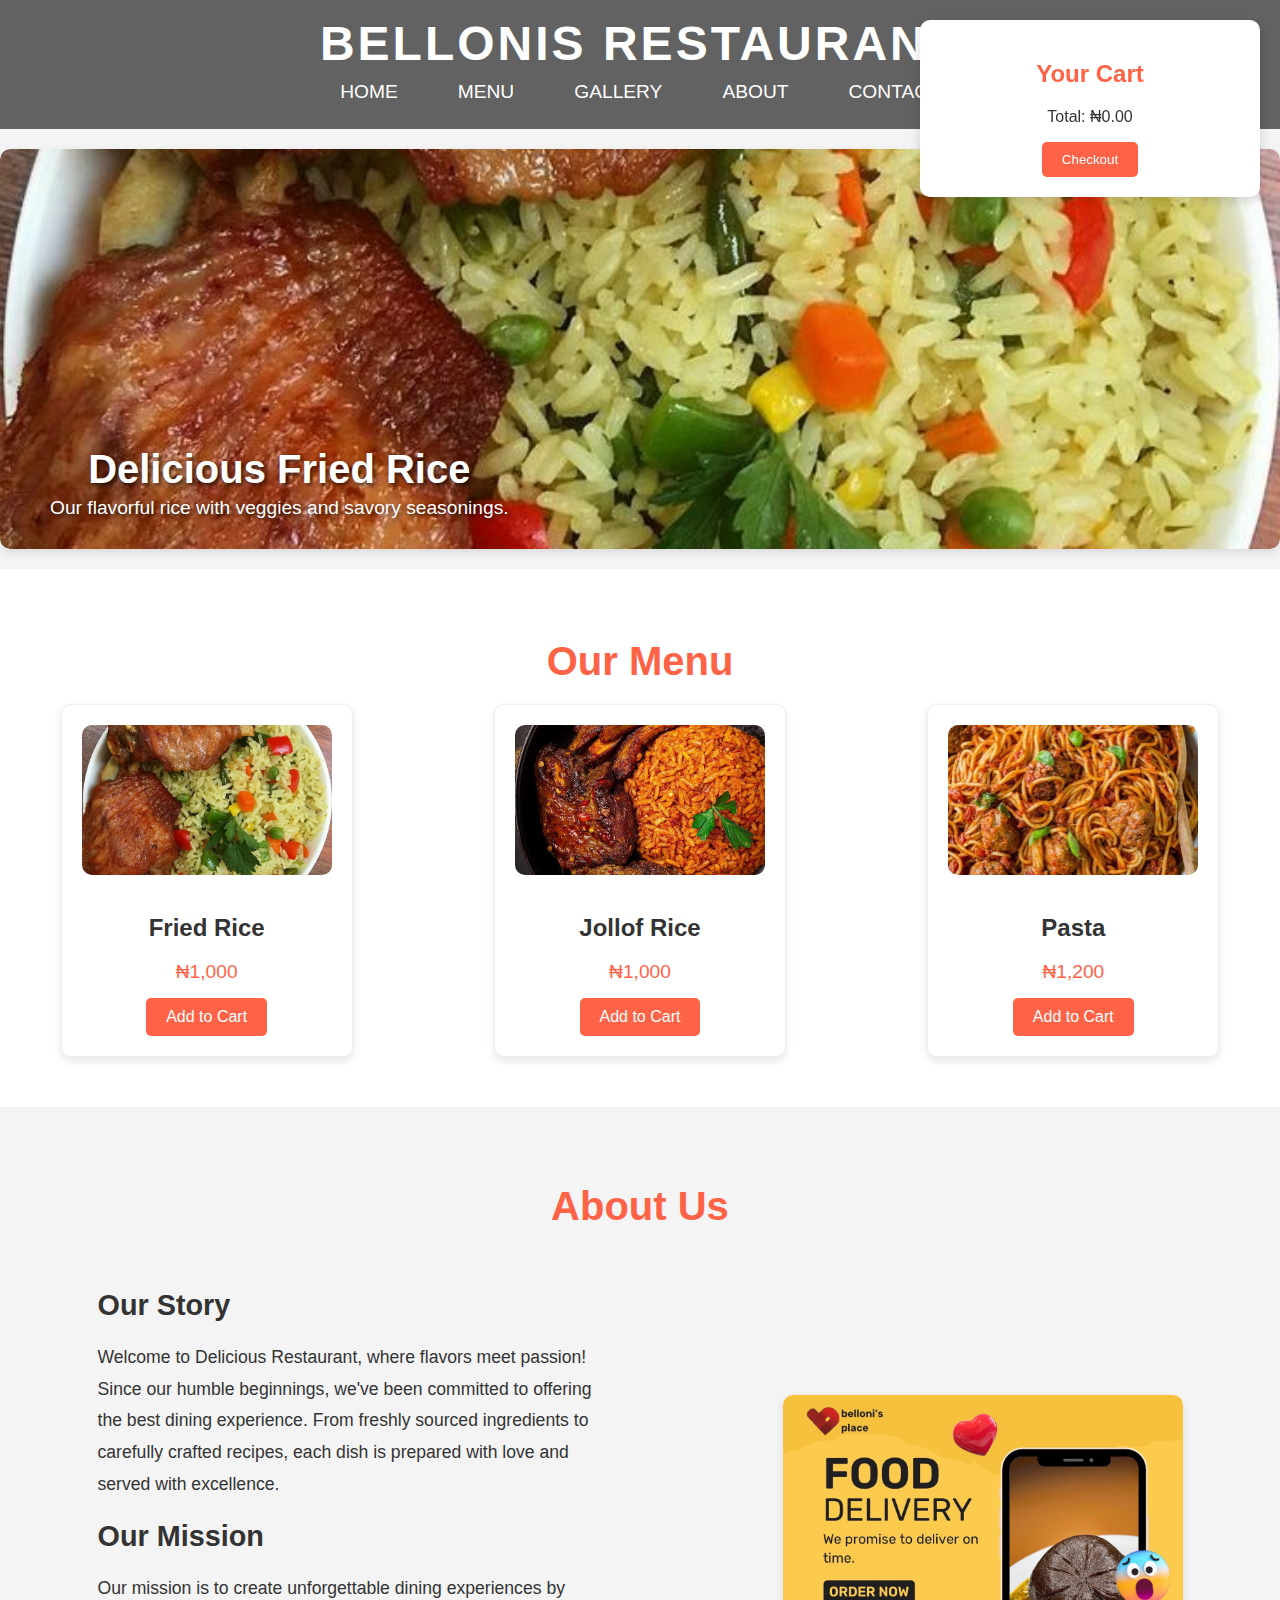
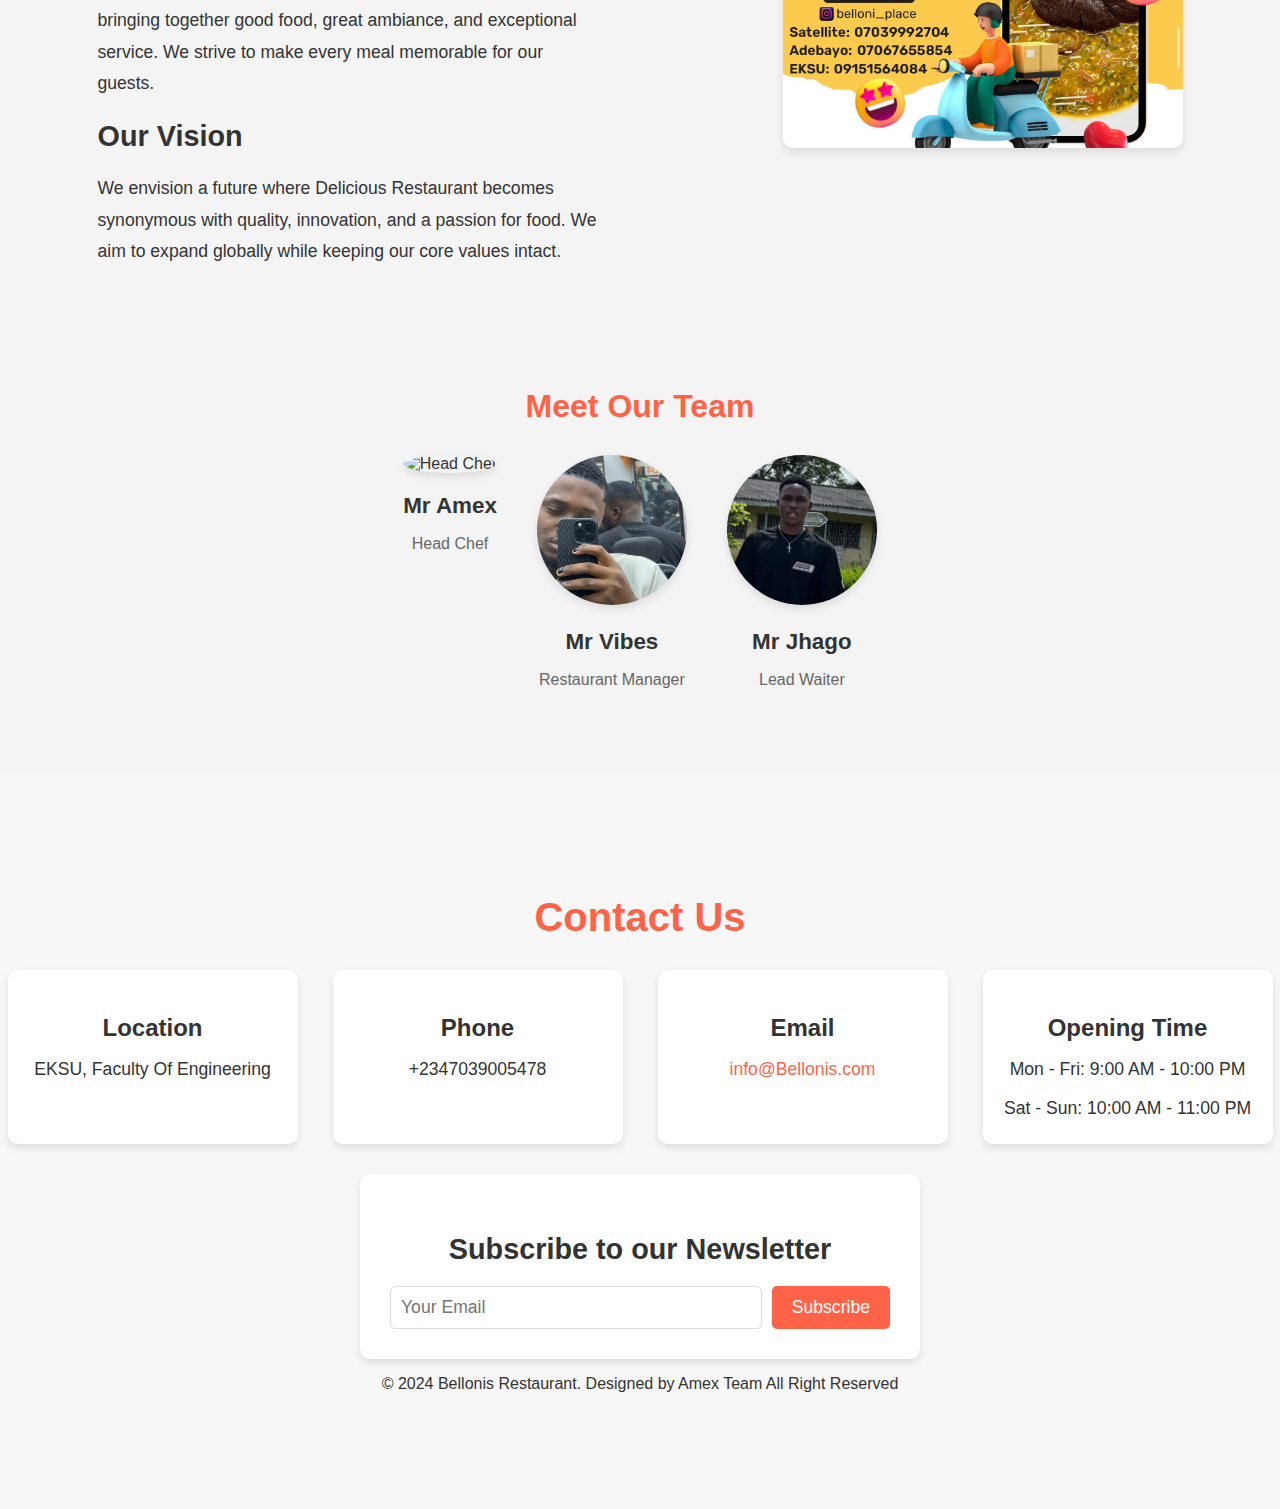
==== index.html @ e288bd01 "Add files via upload" ====
<!DOCTYPE html>
<html lang="en">
<head>
    <meta charset="UTF-8">
    <meta name="viewport" content="width=device-width, initial-scale=1.0">
    <title>Restaurant</title>
    <link rel="stylesheet" href="styles.css">
</head>
<body>
    <header>
        <h1> Bellonis Restaurant</h1>
        <nav>
            <ul>
                <li><a href="#home">Home</a></li>
                <li class="dropdown">
                    <a href="#" class="dropbtn">Menu</a>
                    <div class="dropdown-content">
                        <a href="food.html">Food</a> <!-- Link to desserts page -->
                        <a href="protein.html">Protein</a>
                        <a href="drinks.html">Drinks</a>
                    </div>
                    <li><a href="gallery.html">Gallery</a></li>    
                <li><a href="about.html">About</a></li>
                <li><a href="#contact">Contact</a></li>
            </ul>
        </nav>
    </header>

    <section id="home">
        <div class="slider">
            <div class="slide current">
                <img src="Image/slide fried.jpeg" alt="Fried Rice">
                <div class="caption">
                    <h2>Delicious Fried Rice</h2>
                    <p>Our flavorful rice with veggies and savory seasonings.</p>
                </div>
            </div>
            <div class="slide">
                <img src="Image/Slide JOLLF.jpeg" alt="Jollof Rice">
                <div class="caption">
                    <h2>Spiced Jollof Rice</h2>
                    <p>Savory, spiced tomato rice in town</p>
                </div>
            </div>
            <div class="slide">
                <img src="Image/slider pasta.jpeg" alt=" Pasta">
                <div class="caption">
                    <h2>Delightful Pasta</h2>
                    <p>A perfect blend of taste and texture</p>
                </div>
    </section>

    <section id="menu">
        <h2>Our Menu</h2>
        <div class="menu-items">
            <div class="menu-item">
                <img src="Image/slide fried.jpeg" alt="Fried Rice">
                <div class="menu-item-details">
                    <h3>Fried Rice</h3>
                    <p>₦1,000</p>
                    <button class="add-to-cart" data-item="Fried Rice" data-price="1000">Add to Cart</button>
                </div>
            </div>
            <div class="menu-item">
                <img src="Image/Slide JOLLF.jpeg" alt="Burger">
                <div class="menu-item-details">
                    <h3>Jollof Rice </h3>
                    <p>₦1,000</p>
                    <button class="add-to-cart" data-item="Jollof Rice" data-price="1000">Add to Cart</button>
                </div>
            </div>
            <div class="menu-item">
                <img src="Image/slider pasta.jpeg" alt="Pasta">
                <div class="menu-item-details">
                    <h3>Pasta</h3>
                    <p>₦1,200</p>
                    <button class="add-to-cart" data-item="Pasta" data-price="1200">Add to Cart</button>
                </div>
            </div>
        </div>
    </section>
    

    <section id="about-us">
        <h1>About Us</h1>
        <div class="about-content">
            <div class="about-text">
                <h2>Our Story</h2>
                <p>Welcome to Delicious Restaurant, where flavors meet passion! Since our humble beginnings, we've been committed to offering the best dining experience. From freshly sourced ingredients to carefully crafted recipes, each dish is prepared with love and served with excellence.</p>
                
                <h2>Our Mission</h2>
                <p>Our mission is to create unforgettable dining experiences by bringing together good food, great ambiance, and exceptional service. We strive to make every meal memorable for our guests.</p>

                <h2>Our Vision</h2>
                <p>We envision a future where Delicious Restaurant becomes synonymous with quality, innovation, and a passion for food. We aim to expand globally while keeping our core values intact.</p>
            </div>

            <div class="about-image">
                <img src="Image/bellonis.jpeg" alt="Bellonis Restaurant">
            </div>
        </div>

        <div class="team-section">
            <h2>Meet Our Team</h2>
            <div class="team-members">
                <div class="team-member">
                    <img src="Image/Amex.png" alt="Head Chef">
                    <h3>Mr Amex</h3>
                    <p>Head Chef</p>
                </div>
                <div class="team-member">
                    <img src="Image/Vibes.png" alt="Restaurant Manager">
                    <h3>Mr Vibes</h3>
                    <p>Restaurant Manager</p>
                </div>
                <div class="team-member">
                    <img src="Image/Jhago.png" alt="Lead Waiter">
                    <h3>Mr Jhago</h3>
                    <p>Lead Waiter</p>
                </div>
            </div>
        </div>
    </section>
    <section id="contact">
        <section id="contact">
            <h2>Contact Us</h2>
        
            <div class="contact-info">
                <div class="info-item">
                    <h3>Location</h3>
                    <p>EKSU, Faculty Of Engineering</p>
                </div>
                <div class="info-item">
                    <h3>Phone</h3>
                    <p>+2347039005478</p>
                </div>
                <div class="info-item">
                    <h3>Email</h3>
                    <p><a href="mailto:Saheedkareem815@gmail.com">info@Bellonis.com</a></p>
                </div>
                <div class="info-item">
                    <h3>Opening Time</h3>
                    <p>Mon - Fri: 9:00 AM - 10:00 PM</p>
                    <p>Sat - Sun: 10:00 AM - 11:00 PM</p>
                </div>
            </div>
        
            <div class="newsletter">
                <h3>Subscribe to our Newsletter</h3>
                <form id="newsletter-form">
                    <input type="email" placeholder="Your Email" required>
                    <button type="submit">Subscribe</button>
                </form>
            </div>
        
            <footer>
                <p>&copy; 2024 Bellonis Restaurant. Designed by Amex Team All Right Reserved</p>
            </footer>
        </section>
        <button id="back-to-top" title="Go to top">↑</button>
    <div id="cart">
        <h2>Your Cart</h2>
        <ul id="cart-items"></ul>
        <p>Total: ₦<span id="total-price">0.00</span></p>
        <button id="checkout">Checkout</button>
    </div>


    <script src="script.js"></script>
</body>
</html>
---- styles.css ----
/* General Styling */
body {
    font-family: 'Poppins', sans-serif;
    margin: 0;
    padding: 0;
    background-color: #f4f4f4;
    color: #333;
    text-align: center;
}

/* Header Styling */
header {
    background: linear-gradient(rgba(0, 0, 0, 0.6), rgba(0, 0, 0, 0.6)), url('restaurant-header.jpg') no-repeat center center/cover;
    color: #fff;
    text-align: center;
    padding: 80px 0;
    position: relative;
}

header h1 {
    font-size: 3rem;
    font-weight: 700;
    letter-spacing: 3px;
    text-transform: uppercase;
    margin: 0;
}
h2 {
    margin: 20px 0;
}


/* Navigation */
nav ul {
    list-style-type: none;
    padding: 0;
    display: flex;
    justify-content: center;
    gap: 20px;
}

nav ul li {
    display: inline;
}

nav ul li a {
    color: #fff;
    text-decoration: none;
    font-size: 1.2rem;
    text-transform: uppercase;
    padding: 10px 20px;
    border-radius: 5px;
    transition: background-color 0.3s ease-in-out;
}

nav ul li a:hover {
    background-color: #ff6347;
}


.navbar {
    display: flex;
    align-items: center;
    justify-content: space-between;
    max-width: 1200px;
    margin: 0 auto;
    padding: 0 20px;
}

.logo img {
    width: 120px;
    height: auto;
}

.nav-links {
    list-style-type: none;
    margin: 0;
    padding: 0;
    display: flex;
    gap: 20px;
}

.nav-links li {
    display: inline;
}

.nav-links a {
    color: white;
    text-decoration: none;
    padding: 10px 15px;
    border-radius: 5px;
}

.nav-links a:hover,
.nav-links a.active {
    background-color: #ff6347;
}
/* Slider */
/* Slider Styling */
.slider {
    position: relative;
    max-width: 100%;
    height: 400px;
    margin: 20px auto;
    overflow: hidden;
    border-radius: 10px;
    box-shadow: 0 4px 10px rgba(0, 0, 0, 0.1);
}

.slide {
    display: none;
    position: absolute;
    width: 100%;
    height: 100%;
    top: 0;
    left: 0;
    animation: fadeIn 1s ease-in-out;
}

.slide img {
    width: 100%;
    height: 100%;
    object-fit: cover;
    border-radius: 10px;
}

/* Show the current slide */
.slide.current {
    display: block;
}

/* Caption Styling */
.caption {
    position: absolute;
    bottom: 30px;
    left: 50px;
    color: white;
    text-shadow: 2px 2px 4px rgba(0, 0, 0, 0.7);
    font-family: 'Poppins', sans-serif;
}

.caption h2 {
    font-size: 2.5rem;
    margin: 0;
}

.caption p {
    font-size: 1.2rem;
    margin: 5px 0 0;
}

/* Animation for smooth fading */
@keyframes fadeIn {
    from {
        opacity: 0;
    }
    to {
        opacity: 1;
    }
}


/* Menu Section */
/* Menu Section */
#menu {
    background-color: #fff;
    padding: 50px 0;
    text-align: center;
}

#menu h2 {
    font-size: 2.5rem;
    color: #ff6347;
    margin-bottom: 20px;
}

.menu-items {
    display: flex;
    justify-content: space-around;
    flex-wrap: wrap;
    gap: 20px;
}

.menu-item {
    display: flex;
    flex-direction: column;
    align-items: center;
    width: 250px;
    border: 1px solid #eee;
    padding: 20px;
    background-color: white;
    border-radius: 10px;
    box-shadow: 0 4px 8px rgba(0, 0, 0, 0.1);
    transition: transform 0.3s ease-in-out, box-shadow 0.3s ease-in-out;
}

.menu-item:hover {
    transform: translateY(-10px);
    box-shadow: 0 8px 16px rgba(0, 0, 0, 0.2);
}

/* Image Styling */
.menu-item img {
    width: 100%;
    height: 150px;
    object-fit: cover;
    border-radius: 10px;
    margin-bottom: 15px;
}

.menu-item-details {
    text-align: center;
}

.menu-item h3 {
    font-size: 1.5rem;
    margin-bottom: 10px;
}

.menu-item p {
    font-size: 1.2rem;
    color: #ff6347;
    margin-bottom: 15px;
}

button.add-to-cart {
    background-color: #ff6347;
    color: white;
    font-size: 1rem;
    padding: 10px 20px;
    border: none;
    border-radius: 5px;
    cursor: pointer;
    transition: background-color 0.3s ease-in-out;
}

button.add-to-cart:hover {
    background-color: #e5533a;
}




/* About Us Section */
#about-us {
    padding: 50px 0;
}

#about-us h1 {
    font-size: 2.5rem;
    color: #ff6347;
    margin-bottom: 20px;
}

.about-content {
    display: flex;
    justify-content: space-around;
    align-items: center;
    padding: 20px;
    flex-wrap: wrap;
    gap: 30px;
}

.about-text {
    max-width: 500px;
    text-align: left;
}

.about-text h2 {
    font-size: 1.8rem;
    color: #333;
    margin-top: 20px;
}

.about-text p {
    font-size: 1.1rem;
    line-height: 1.8;
    margin: 10px 0;
}

.about-image img {
    width: 400px;
    height: auto;
    border-radius: 10px;
    box-shadow: 0 4px 10px rgba(0, 0, 0, 0.1);
}

/* Team Section */
.team-section {
    margin-top: 50px;
    padding: 20px;
}

.team-section h2 {
    font-size: 2rem;
    color: #ff6347;
    margin-bottom: 30px;
}

.team-members {
    display: flex;
    justify-content: center;
    gap: 40px;
    flex-wrap: wrap;
}

.team-member {
    text-align: center;
    max-width: 200px;
}

.team-member img {
    width: 150px;
    height: 150px;
    object-fit: cover;
    border-radius: 50%;
    box-shadow: 0 4px 8px rgba(0, 0, 0, 0.1);
    margin-bottom: 10px;
}

.team-member h3 {
    margin: 10px 0 5px;
    font-size: 1.4rem;
}

.team-member p {
    color: #666;
}


/* Contact Section */
#contact {
    background-color: #f7f7f7;
    padding: 50px 0;
    text-align: center;
}

#contact h2 {
    font-size: 2.5rem;
    color: #ff6347;
    margin-bottom: 30px;
}

/* Contact Info Styling */
.contact-info {
    display: flex;
    justify-content: space-around;
    flex-wrap: wrap;
    gap: 20px;
    margin-bottom: 30px;
}

.info-item {
    background-color: #fff;
    padding: 20px;
    border-radius: 10px;
    box-shadow: 0 4px 8px rgba(0, 0, 0, 0.1);
    width: 250px;
}

.info-item h3 {
    font-size: 1.5rem;
    margin-bottom: 10px;
}

.info-item p {
    font-size: 1.1rem;
    color: #333;
    margin-bottom: 5px;
}

.info-item a {
    color: #ff6347;
    text-decoration: none;
}

.info-item a:hover {
    text-decoration: underline;
}

/* Newsletter Section Styling */
.newsletter {
    background-color: #fff;
    padding: 30px;
    border-radius: 10px;
    box-shadow: 0 4px 8px rgba(0, 0, 0, 0.1);
    margin: 0 auto;
    max-width: 500px;
}

.newsletter h3 {
    font-size: 1.8rem;
    margin-bottom: 20px;
}

.newsletter form {
    display: flex;
    justify-content: space-between;
    gap: 10px;
}

.newsletter input {
    flex: 1;
    padding: 10px;
    font-size: 1.1rem;
    border: 1px solid #ddd;
    border-radius: 5px;
}

.newsletter button {
    padding: 10px 20px;
    background-color: #ff6347;
    color: white;
    border: none;
    border-radius: 5px;
    cursor: pointer;
    font-size: 1.1rem;
}

.newsletter button:hover {
    background-color: #e5533a;
}


/* Cart Styling */
#cart {
    position: fixed;
    right: 20px;
    top: 20px;
    background-color: #fff;
    padding: 20px;
    border-radius: 10px;
    box-shadow: 0 4px 12px rgba(0, 0, 0, 0.15);
    width: 300px;
    z-index: 10;
}

#cart h2 {
    font-size: 1.5rem;
    margin-bottom: 20px;
}

#cart-items {
    list-style-type: none;
    padding: 0;
    margin: 0 0 20px 0;
}

#cart-items li {
    display: flex;
    justify-content: space-between;
    padding: 10px 0;
    border-bottom: 1px solid #eee;
}

#cart-items li:last-child {
    border-bottom: none;
}

#checkout {
    background-color: #ff6347;
    color: white;
    padding: 10px 20px;
    border: none;
    border-radius: 5px;
    cursor: pointer;
}

#checkout:hover {
    background-color: #e5533a;
}


/* General Styles for the Page */
header {
    
    padding: 1rem 0;
    text-align: center;
    color: white;
}

nav ul {
    list-style-type: none;
    padding: 0;
    margin: 0;
    display: flex;
    justify-content: center;
    gap: 20px;
}

nav ul li {
    position: relative; /* Important for dropdown positioning */
}

nav ul li a {
    color: white;
    text-decoration: none;
    padding: 10px 20px;
    display: inline-block;
    font-size: 1.2rem;
}

nav ul li a:hover {
    background-color: #ff6347;
    border-radius: 5px;
}




#cart ul {
    list-style-type: none;
    padding: 0;
}

#cart ul li {
    padding: 10px 0;
    border-bottom: 1px solid #ddd;
}

/* Quantity Input Styling */
input.quantity {
    width: 50px;
    padding: 5px;
    font-size: 1rem;
    margin-right: 10px;
    text-align: center;
    border: 1px solid #ddd;
    border-radius: 5px;
}

/* Dropdown Button in the Navigation */
.dropdown .dropbtn {
    background-color: inherit;
    color: white;
    padding: 10px 20px;
    font-size: 1.2rem;
    border: none;
    cursor: pointer;
}

.dropdown:hover .dropbtn {
    background-color: #ff6347;
    border-radius: 5px;
}

/* Dropdown Content */
.dropdown-content {
    display: none;
    position: absolute;
    background-color: #fff;
    min-width: 160px;
    box-shadow: 0 8px 16px rgba(0, 0, 0, 0.1);
    z-index: 1;
    top: 100%; /* Position below the parent */
    left: 0;
    border-radius: 5px;
}

.dropdown-content a {
    color: #333;
    padding: 12px 16px;
    text-decoration: none;
    display: block;
    transition: background-color 0.3s ease-in-out;
}

.dropdown-content a:hover {
    background-color: #f1f1f1;
}

/* Show the dropdown on hover */
.dropdown:hover .dropdown-content {
    display: block;
}



/* Back to Top Button Styling */
#back-to-top {
    display: none; /* Hidden by default */
    position: fixed;
    bottom: 20px;
    right: 20px;
    z-index: 1000;
    background-color: #ff6347;
    color: white;
    border: none;
    padding: 15px;
    border-radius: 50%;
    font-size: 18px;
    cursor: pointer;
    box-shadow: 0 4px 8px rgba(0, 0, 0, 0.1);
    transition: background-color 0.3s, transform 0.3s;
}

#back-to-top:hover {
    background-color: #e5533a;
    transform: scale(1.1); /* Slight zoom on hover */
}



/* Responsive Design */
@media (max-width: 768px) {
    nav ul {
        flex-direction: column;
        gap: 10px;
    }

    .menu-items {
        flex-direction: column;
        gap: 20px;
    }

    header h1 {
        font-size: 2.5rem;
    }

    .slider {
        height: 300px;
    }

    .slide {
        line-height: 300px;
        font-size: 1.8rem;
    }

    #cart {
        width: 100%;
        right: 0;
        border-radius: 0;
        box-shadow: none;
    }
    nav ul {
        flex-direction: column;
    }

    .dropdown-content {
        position: relative;
        min-width: 100%;
    }
    .contact-info {
        flex-direction: column;
        align-items: center;
    }

    .info-item {
        width: 100%;
        max-width: 400px;
        margin-bottom: 20px;
    }

    .newsletter {
        max-width: 100%;
    }

    .newsletter form {
        flex-direction: column;
        gap: 20px;
    }
    .menu-items {
        flex-direction: column;
    }

    .navbar {
        flex-direction: column;
        align-items: flex-start;
    }

    .nav-links {
        flex-direction: column;
        align-items: flex-start;
        gap: 10px;
    }

    .logo img {
        width: 100px;
    }

    
}
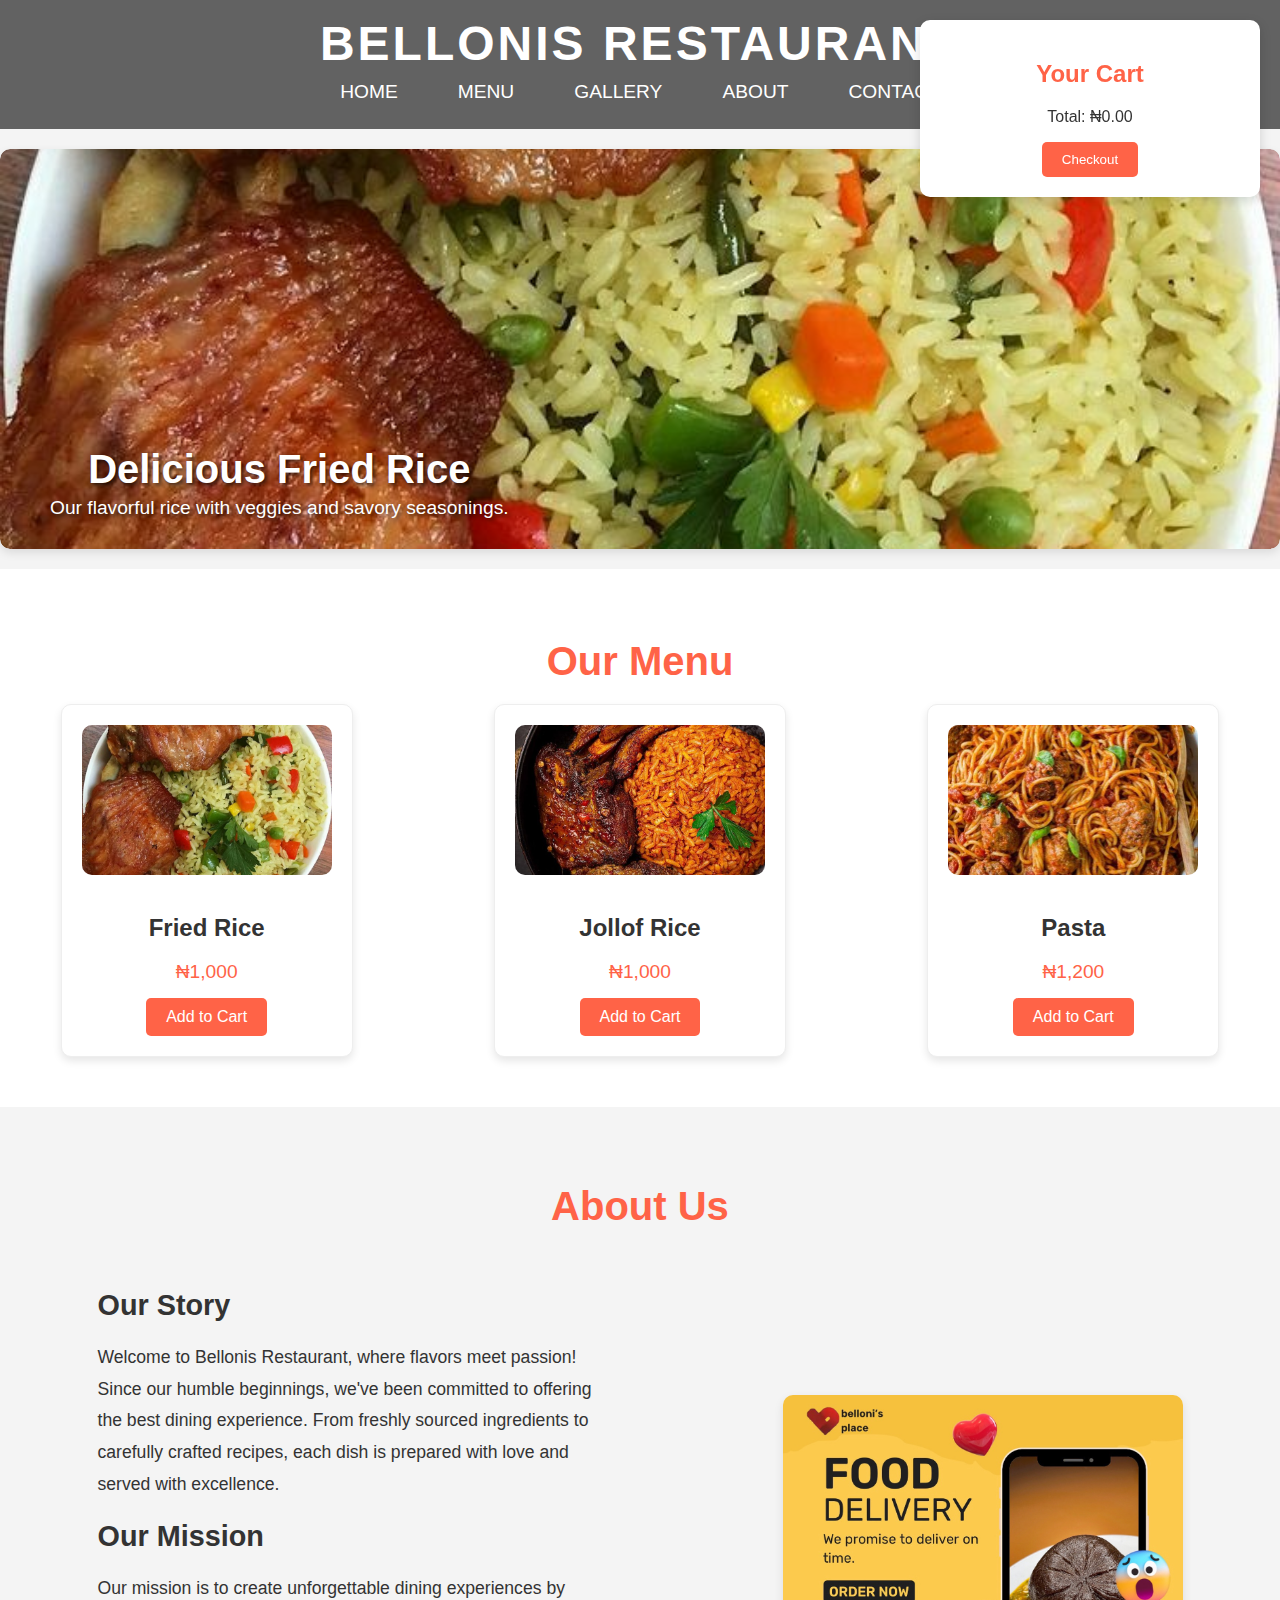
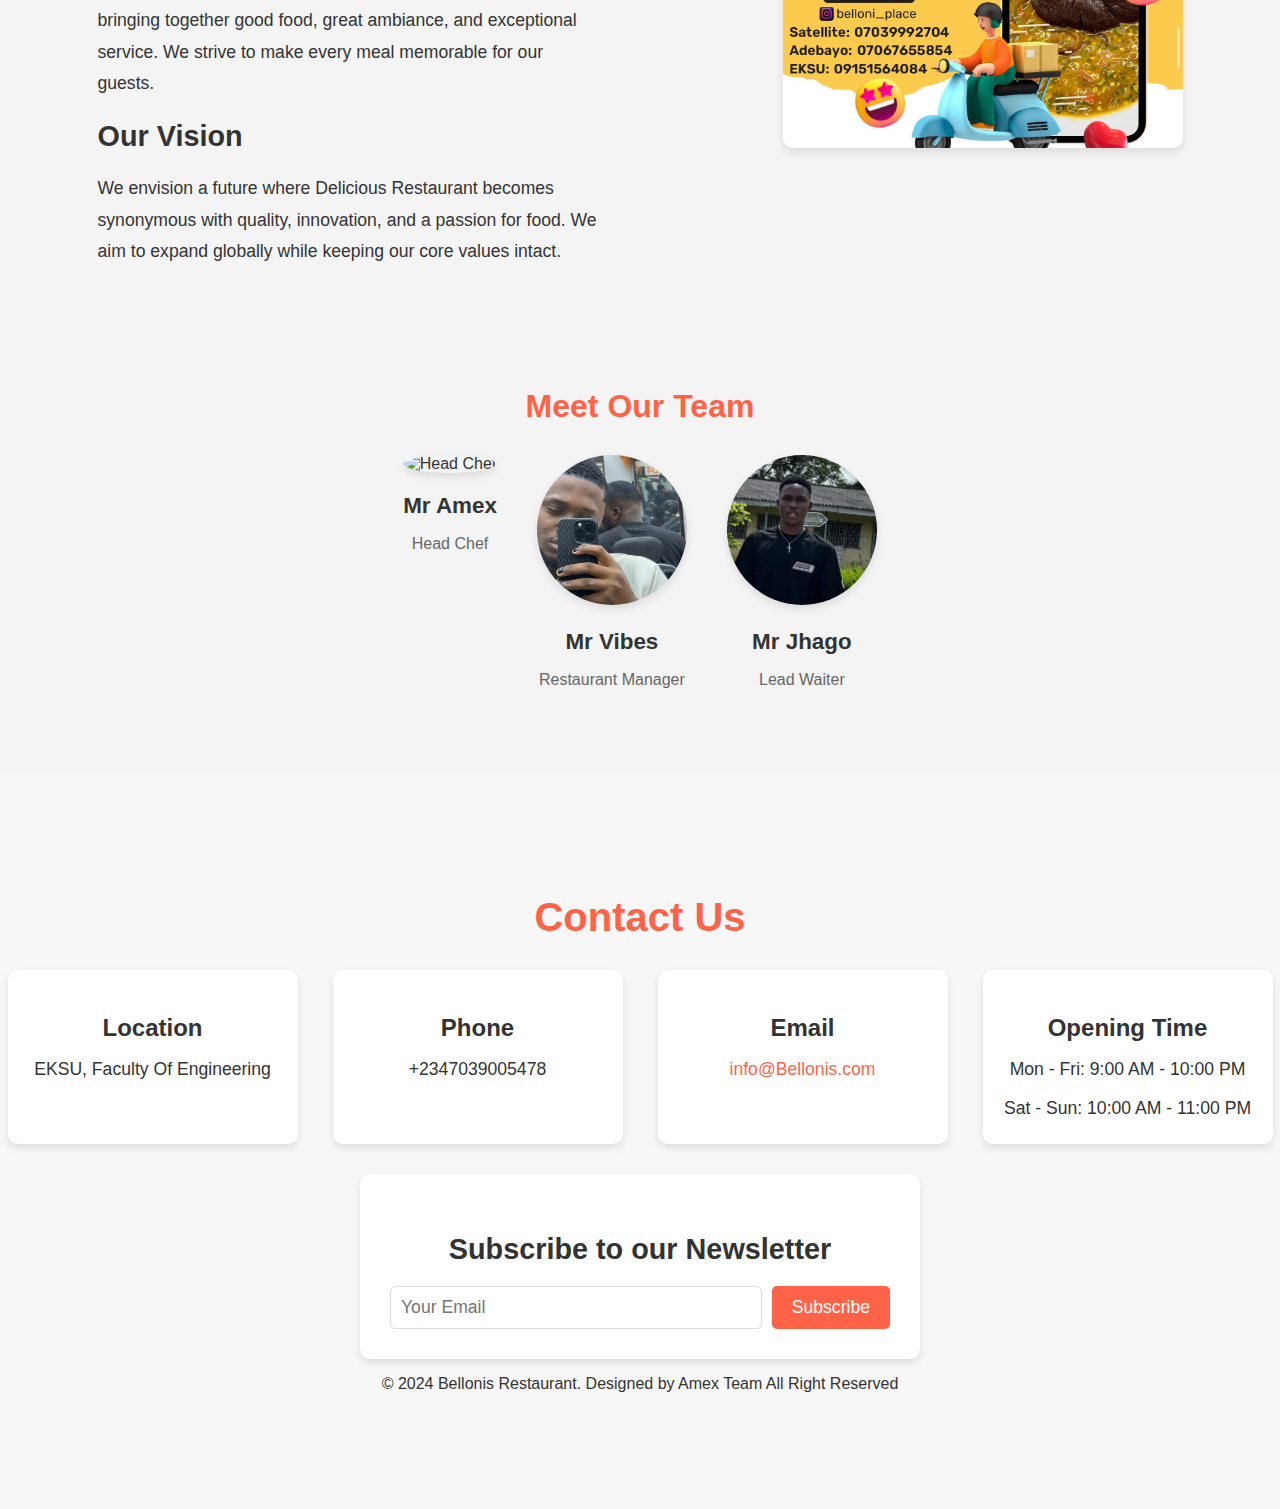
==== commit e5a80b5b: "Update index.html" ====
--- a/index.html
+++ b/index.html
@@ -86,7 +86,7 @@
         <div class="about-content">
             <div class="about-text">
                 <h2>Our Story</h2>
-                <p>Welcome to Delicious Restaurant, where flavors meet passion! Since our humble beginnings, we've been committed to offering the best dining experience. From freshly sourced ingredients to carefully crafted recipes, each dish is prepared with love and served with excellence.</p>
+                <p>Welcome to Bellonis Restaurant, where flavors meet passion! Since our humble beginnings, we've been committed to offering the best dining experience. From freshly sourced ingredients to carefully crafted recipes, each dish is prepared with love and served with excellence.</p>
                 
                 <h2>Our Mission</h2>
                 <p>Our mission is to create unforgettable dining experiences by bringing together good food, great ambiance, and exceptional service. We strive to make every meal memorable for our guests.</p>
